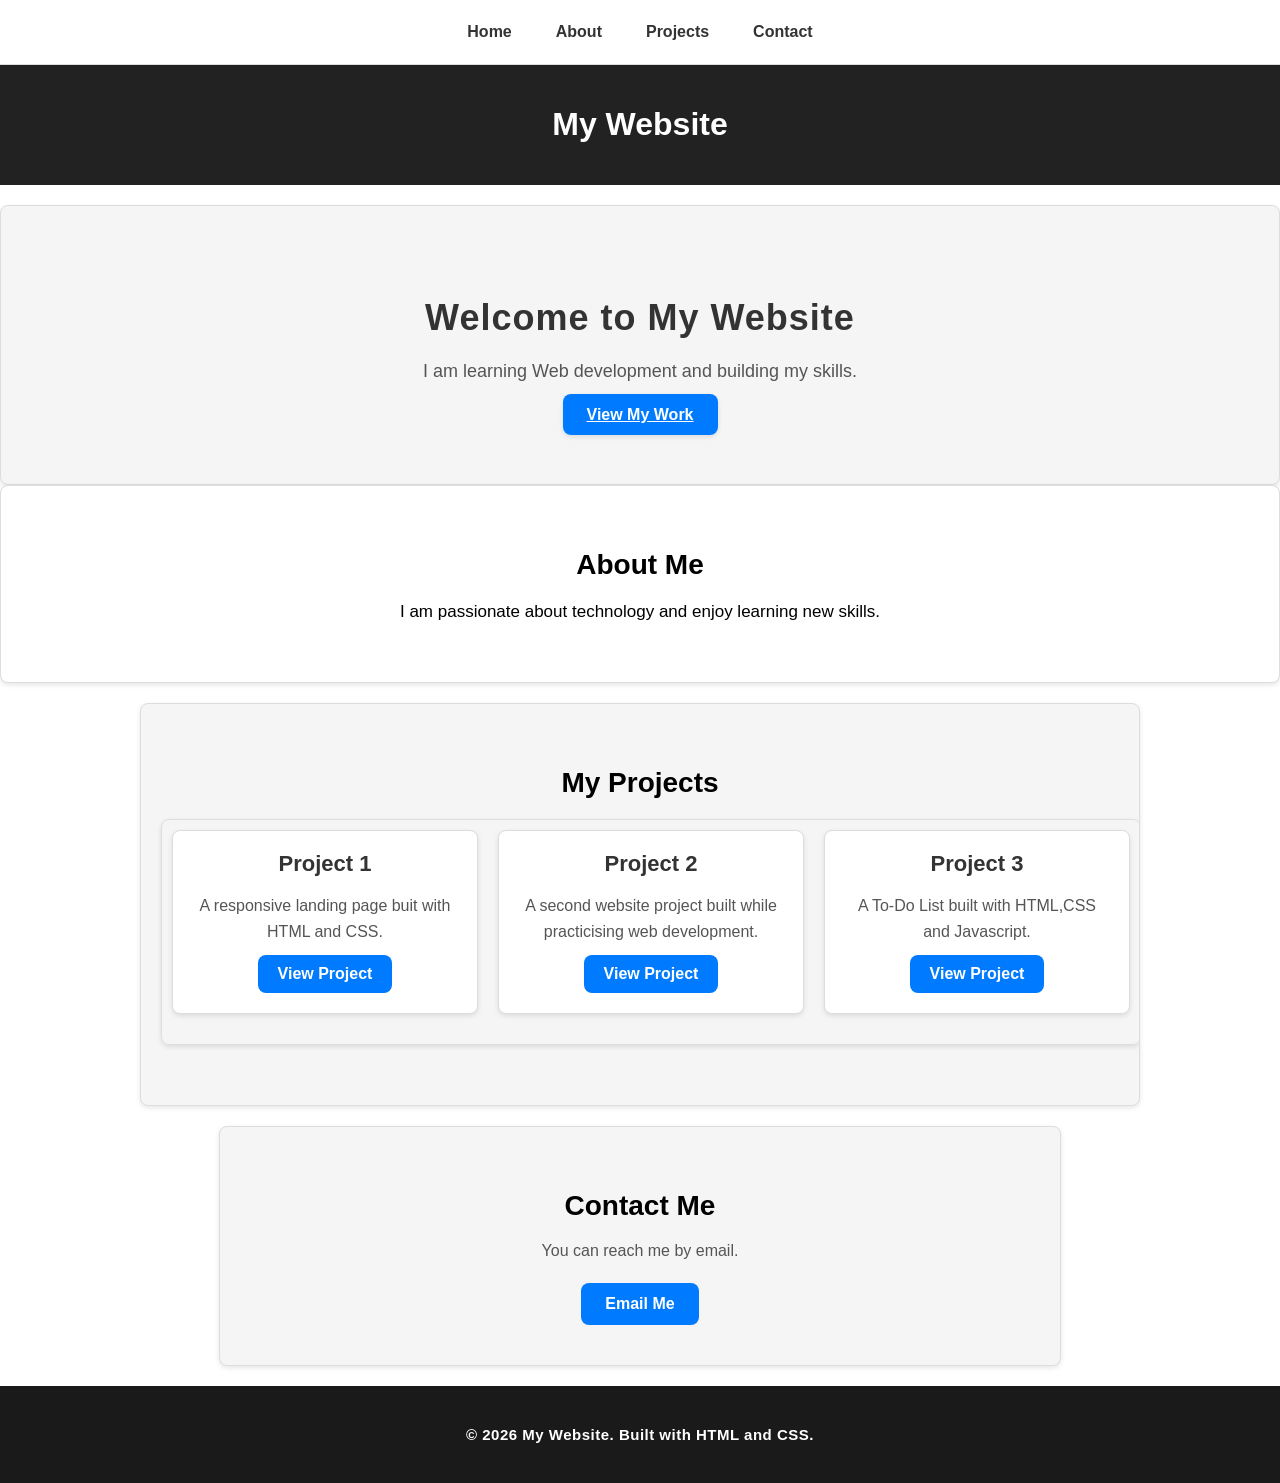
==== index.html @ d1a7a74c "Initial portfolio" ====
<!DOCTYPE html>
<html>
<head>
<title>My Website</title>
<meta charset="UTF-8">
<meta name="viewport"
 content="width=device-width,initial-scale=1.0">
 <link rel="stylesheet"
 href="style.css">
</head>
<body>
    <nav>
        <a href="#home">Home</a>
        <a href="#about">About</a>
        <a href="#projects">Projects</a>
        <a href="#contact">Contact</a>
    </nav>
    <header>
        <h1>My Website</h1>
    </header>
    <main>
        <section id="home" class="hero">
            <h2>Welcome to My Website</h2>
            <p> I am learning Web development and building my skills.</p>
            <a href="#projects">View My Work</a>
        </section>
        <section id="about" class="about">
            <h2> About Me</h2>
            <p>I am passionate about technology and enjoy learning new skills.</p>
        </section>
        <section id="projects" class="projects">
            <h2>My Projects</h2>
            <div class="projects-container">
                <div class="project-card">
                    <h3>Project 1</h3>
                    <p>A responsive landing page buit with HTML and CSS.</p>
                    <a href="project1.html">View Project</a>
                </div>
                <div class="project-card">
                    <h3>Project 2</h3>
                    <p>A second website project built while practicising web development.</p>
                    <a href="project2.html">View Project</a>
                </div>
                <div class="project-card">
                    <h3>Project 3</h3>
                    <p>A To-Do List built with HTML,CSS and Javascript.</p>
                    <a href="todo.html">View Project</a>
                </div>
            </div>
        </section>
        <section id="contact" class="contact">
            <h2>Contact Me</h2>
            <p>You can reach me by email.</p>
            <a href="mailto:josephnzau206@gmail.com">Email Me</a>
        </section>
    </main>
    <footer><p>&copy; 2026 My Website. Built with HTML and CSS.</p></footer>
</body>
</html>
---- style.css ----
body{
    font-family: Arial,  sans-serif;
    margin: 0;
    padding: 0;
    box-sizing: border-box;
}
header {
    text-align: center;
    padding: 20px;
    background-color: #222;
    color: white;
}
.hero {
    text-align: center;
    padding: 60px 20px;
    background-color: #f5f5f5;
    border-radius: 8px;
    border: 1px solid #ddd;
    box-shadow: 0 2px 5px rgba(0,0,0,0.1);
    margin-top: 20px;
    color: #555;
}
.hero h2 {
    font-size: 36px;
    font-weight: 700;
    color: #333;
    margin-bottom: 15px;
    letter-spacing: 1px;
    line-height: 1.2;
}
.hero p {
    font-size: 18px;
    margin-bottom: 20px;
    max-width: 600px;
    margin-left: auto;
    margin-right: auto;
    line-height: 1.6;
}
.hero a {
    padding: 12px 24px;
    background-color: #007bff;
    color: white;
    border: none;
    border-radius: 8px;
    font-weight: 600;
    box-shadow: 0 2px 5px rgba(0,0,0,0.1);
    transition: all 0.3s ease;
}
.hero a:hover {
    background-color: #0056b3;
    transform: translateY(-2px);
    cursor: pointer;
}
.about{
    text-align: center;
    padding: 40px 20px;
    background-color: white;
    border-radius: 8px;
    border: 1px solid #ddd;
    box-shadow: 0 2px 5px rgba(0,0,0,0.1);
    margin-bottom: 20px;
}
.about h2 {
    font-size: 28px;
    margin-bottom: 15px;
}
.about p {
    font-size: 17px;
    line-height: 1.6;
    max-width: 700px;
    margin-left: auto;
    margin-right: auto;
}
.projects {
    text-align: center;
    padding: 40px 20px;
    margin-top: 20px;
    background-color: #f5f5f5;
    padding-bottom: 60px;
    max-width: 1000px;
    margin: 20px auto;
    width: 100%;
    box-sizing: border-box;
    margin-bottom: 20px;
    border-radius: 8px;
    border: 1px solid #ddd;
    box-shadow:  0 2px 5px rgba(0,0,0,0.1);
    overflow: hidden;
}
.projects h2 {
    font-size: 28px;
    margin-bottom: 20px;
}
.projects-container {
    display: flex;
    gap: 20px;
    justify-content: center;
    flex-wrap: wrap;
    align-items: stretch;
    margin-top: 20px;
    margin-bottom: 20px;
    padding: 10px;
    width: 100%;
    max-width: 1200px;
    margin: 0 auto;
    border: 1px solid #ddd;
    border-radius: 8px;
    box-shadow: 0 2px 5px rgb(0,0,0,0.1);
}
.project-card {
    padding: 20px;
    width: 300px;
    background-color: white;
    border: 1px solid #ddd;
    border-radius: 8px;
    box-shadow: 0 2px 5px rgba(0,0,0,0.1);
    margin-bottom: 20px;
    flex: 1;
    min-width: 250px;
    transition: transform 0.3s ease;
}
.project-card:hover{
    transform: translateY(-5px);
    box-shadow: O 5px 15px rgba(0,0,0,0.1);
}
.project-card h3 {
    margin-bottom: 10px;
    font-size: 22px;
    font-weight: 600;
    color: #333;
    margin-top: 0;
}
.project-card p{
    margin-bottom: 10px;
    line-height: 1.6;
    color: #555;
    font-size: 16px;
    max-width: 400px;
    margin-left: auto;
    margin-right: auto;
}
.project-card a {
    display: inline-block;
    text-decoration: none;
    color: white;
    background-color: #007bff;
    padding: 10px 20px;
    border-radius: 8px;
    font-weight: 600;
    transition: all 0.3s ease;
}
.project-card a:hover {
    background-color: #0056b3;
    transform: translate(-2px);
}
.contact {
    text-align: center;
    padding: 40px 20px;
    background-color: #f5f5f5;
    border-radius: 8px;
    border: 1px solid #ddd;
    box-shadow: 0 2px 5px rgba(0,0,0,0.1);
    max-width: 800px;
    margin: 20px auto;
    margin-bottom: 20px;
}
.contact h2{
    font-size: 28px;
    margin-bottom: 15px;
}
.contact p{
    margin-bottom: 20px;
    line-height: 1.6;
    color: #555;
}
.contact a{
    display: inline-block;
    text-decoration: none;
    color: #007bff;
    border-radius: 8px;
    background-color: #007bff;
    color: white;
    font-weight: 600;
    box-shadow: o 2px 5px rgba(0,0,0,0.1);
    transition: all 0.3s ease;
    cursor: pointer;
    border: none;
    padding: 12px 24px;
    font-size: 16px;
    font-weight: bold;
}
.contact a:hover {
    background-color: #0056b3;
    transform: translate(-2px);
}
nav {
    display: flex;
    gap: 20px;
    justify-content: center;
    padding: 15px 20px;
    position: sticky;
    top: 0;
    background-color: white;
    z-index: 1000;
    border-bottom: 1px solid #ddd;
    box-shadow: 0 2px 5px rgba(0,0,0,0.1)
}
nav a {
    text-decoration: none;
    color: #333;
    font-weight: 600;
    transition: color 0.3s ease;
    padding: 8px 12px;
    border-radius: 5px;
}
nav a:hover {
    color: #007bff;
    background-color: #f0f0f0;
}
@media (max-width: 600px) {
    nav {
        gap: 5px;
    }
    nav a {
        padding: 6px 8px;
        font-size: 14px;
    }
}
.project-page {
    background-color: #f5f5f5;
}
.project-page h1 {
    text-align: center;
    font-size: 36px;
    color: #333;
    margin-top: 60px;
    margin-bottom: 20px;
}
.project-page p {
    text-align: center;
    font-size: 18px;
    color: #555;
    line-height: 1.6;
    max-width: 700px;
    margin: 0 auto;
    padding: 20px;
}
.project-page a {
    display: inline-block;
    text-decoration: none;
    color: white;
    background-color: #007bff;
    padding: 10px 20px;
    border-radius: 8px;
    font-weight: 600;
    transition: all 0.3s ease;
}
.project-page a:hover {
    background-color: #0056b3;
    transform: translate(-2px);
}
.project-page ul {
    list-style-position: inside;
    padding: 0;
    margin-bottom: 20px;
    margin-top: 10px;
}
.project-card h2 {
    text-align: center;
    font-size: 24px;
    color: #333;
    margin-bottom: 15px;
}
.project-page li {
    font-family: 17px;
    color:#555;
    margin-bottom: 8px;
}
footer {
    text-align: center;
    padding: 25px 20px;
    background-color: #1a1a1a;
    color: #ffffff;
    margin-top: 20px;
    font-size: 15px;
    font-weight: 600;
    letter-spacing: 0.5px;
}
footer p {
    color:  white;
}
.project-page {
    padding: 20px;
    margin:0 auto;
    background-color: #f5f5f5;
    max-width: 900px;
}
.project-page h2 {
    margin-bottom: 20px;
    border-bottom: 2px solid;
    padding-bottom: 10px;
}
.project-page p{
    font-size: 18px;
    line-height: 1.6;
    max-width: 700px;
}
.project-page ul {
    margin-top: 15px;
}
.project-page li {
    padding: 10px;
    padding-left: 20px;
    line-height: 1.5;
}
.project-page a {
    display: inline-block;
    text-decoration: none;
    color: white;
    background-color: #007bff;
    padding: 10px 15px;
    border-radius: 8px;
    font-weight: bold;
    transition: all 0.3s ease;
    margin-top: 20px;
}
.project-page a:hover {
    background-color: #0056b3;
    transform: translateY(-2px);
}
@media (max-width: 600px) {
    .project-page {
        padding: 15px;
    }
    .project-page p {
        font-size: 16px;
    }
    .project-page a {
        font-size: 16px;
    }
}
.project-page img{
    width: 100%;
    border-radius: 8px;
    max-width: 700px;
    margin:20px auto;
    display: block;

}
.project-page footer {
    margin-top: 40px;
    font-size: 14px;
}
.todo-page {
    max-width: 700px;
    margin: 40px auto;
    padding: 30px
}
.todo-page h1 {
    text-align: center;
    margin-bottom: 25px;
}
.todo-page input {
    width: 70%;
    padding: 12px;
    font-size: 16px;
    border-radius: 8px;
    border: 1px solid #ccc;
}
.todo-page #addButton {
    padding: 12px 20px;
    font-size: 16px;
    border: none;
    border-radius: 8px;
    cursor: pointer;
    transition: 0.3s;
}
.todo-page ul {
    margin-top: 25px;
    padding-left: 0;
    list-style: none;
}
.todo-page li {
    padding: 12px;
    margin-bottom: 10px;
    border: 1px solid #ddd;
    border-radius: 8px;
}
.todo-page li button {
    margin-left: 10px;
    padding: 6px 10px;
    border: none;
    border-radius: 6px;
    cursor: pointer;
    transition: 0.3s;
}
.todo-page li button:hover {
    transform: translateY(-2px);
}
.todo-page #addButton:hover {
    transform: translateY(-2px);
}
.todo-page
li[ style*="line-through"] {
    opacity: 0.6;
}
.back-button {
    display: inline-block;
    background-color: #007bff;
    color: white;
    text-decoration: none;
    padding: 10px 15px;
    border-radius: 8px;
    margin-top: 20px;
    transition: 0.3 s;
    font-weight: bold;
}
.back-button :hover {
    background-color: darkblue;
    transform: translateY(-2px);
}
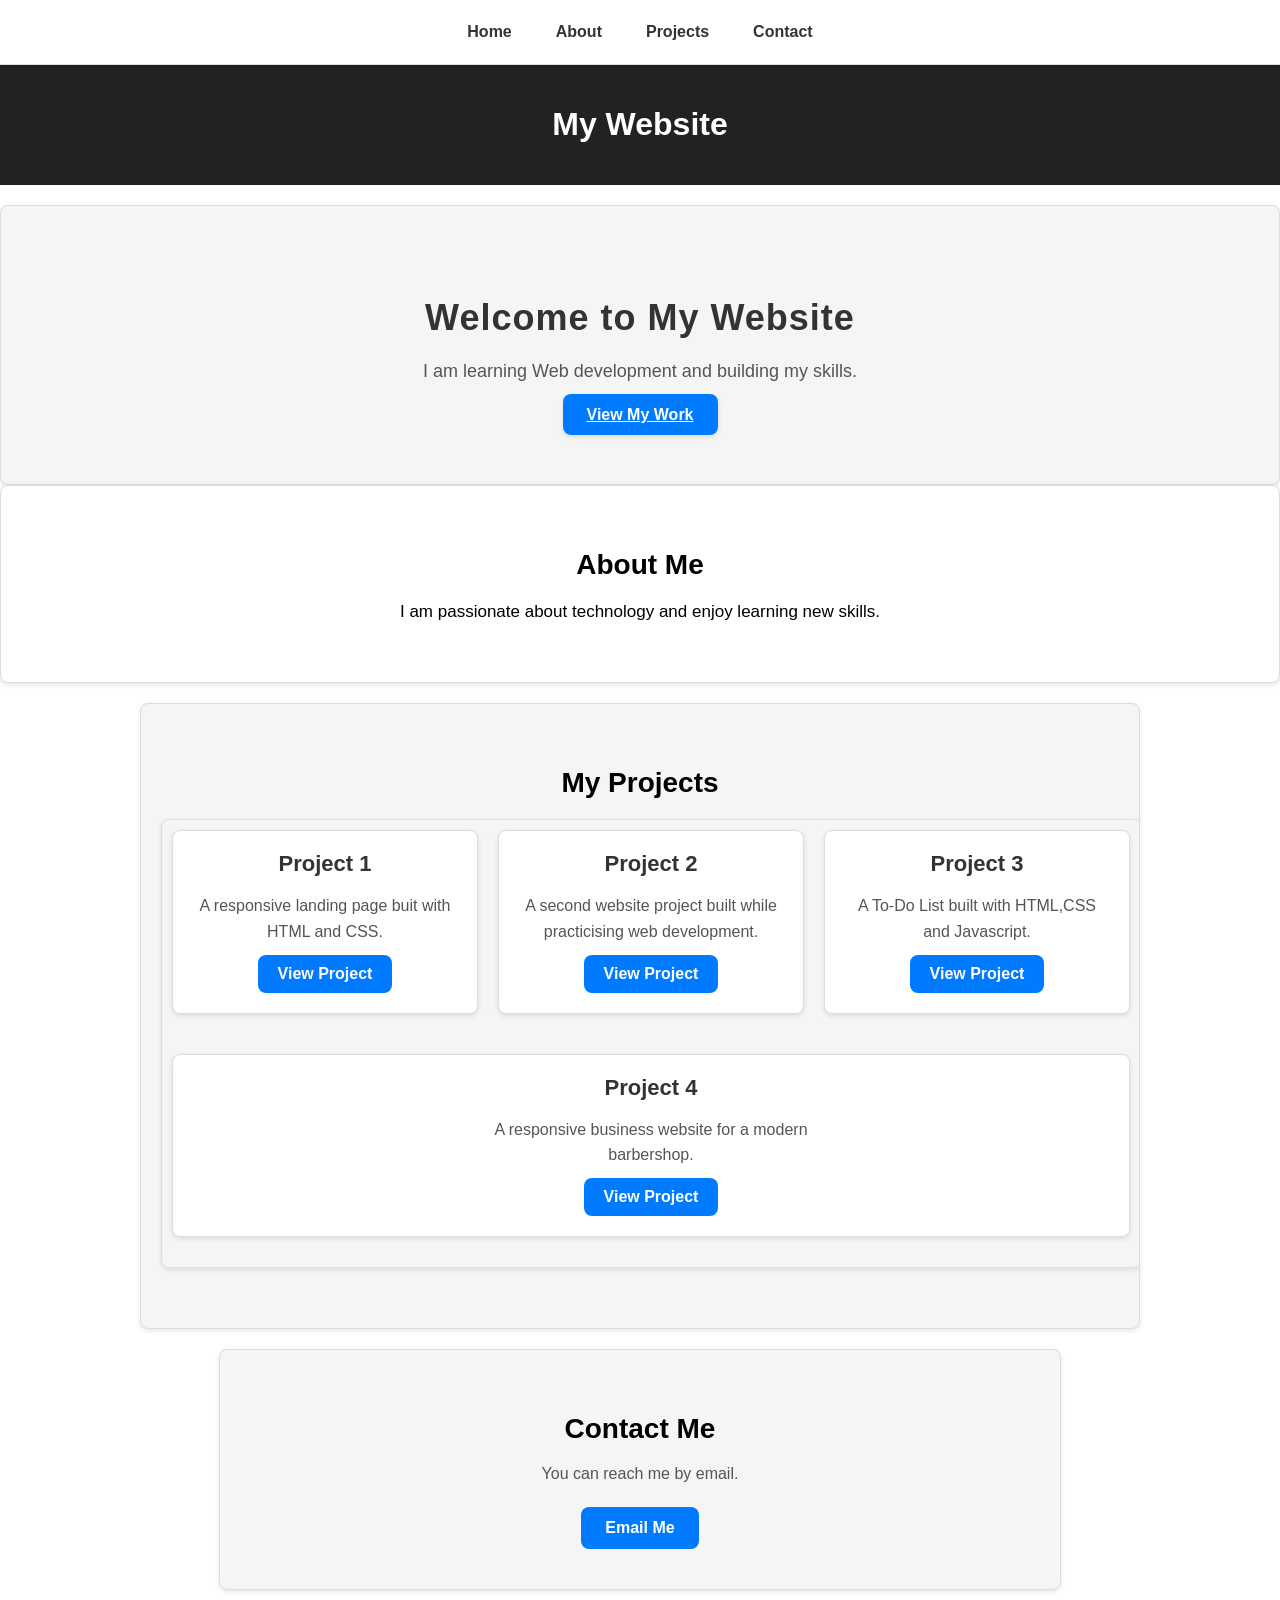
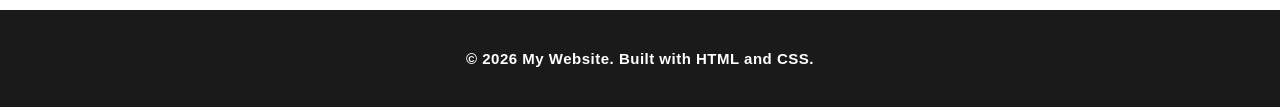
==== commit 52b5ff8f: "Add Fresh Cut Barbershop project" ====
--- a/index.html
+++ b/index.html
@@ -46,6 +46,11 @@
                     <p>A To-Do List built with HTML,CSS and Javascript.</p>
                     <a href="todo.html">View Project</a>
                 </div>
+                <div class="project-card">
+                    <h3>Project 4</h3>
+                    <p>A responsive business website for a modern barbershop.</p>
+                    <a href="business-website/">View Project</a>
+                </div>
             </div>
         </section>
         <section id="contact" class="contact">
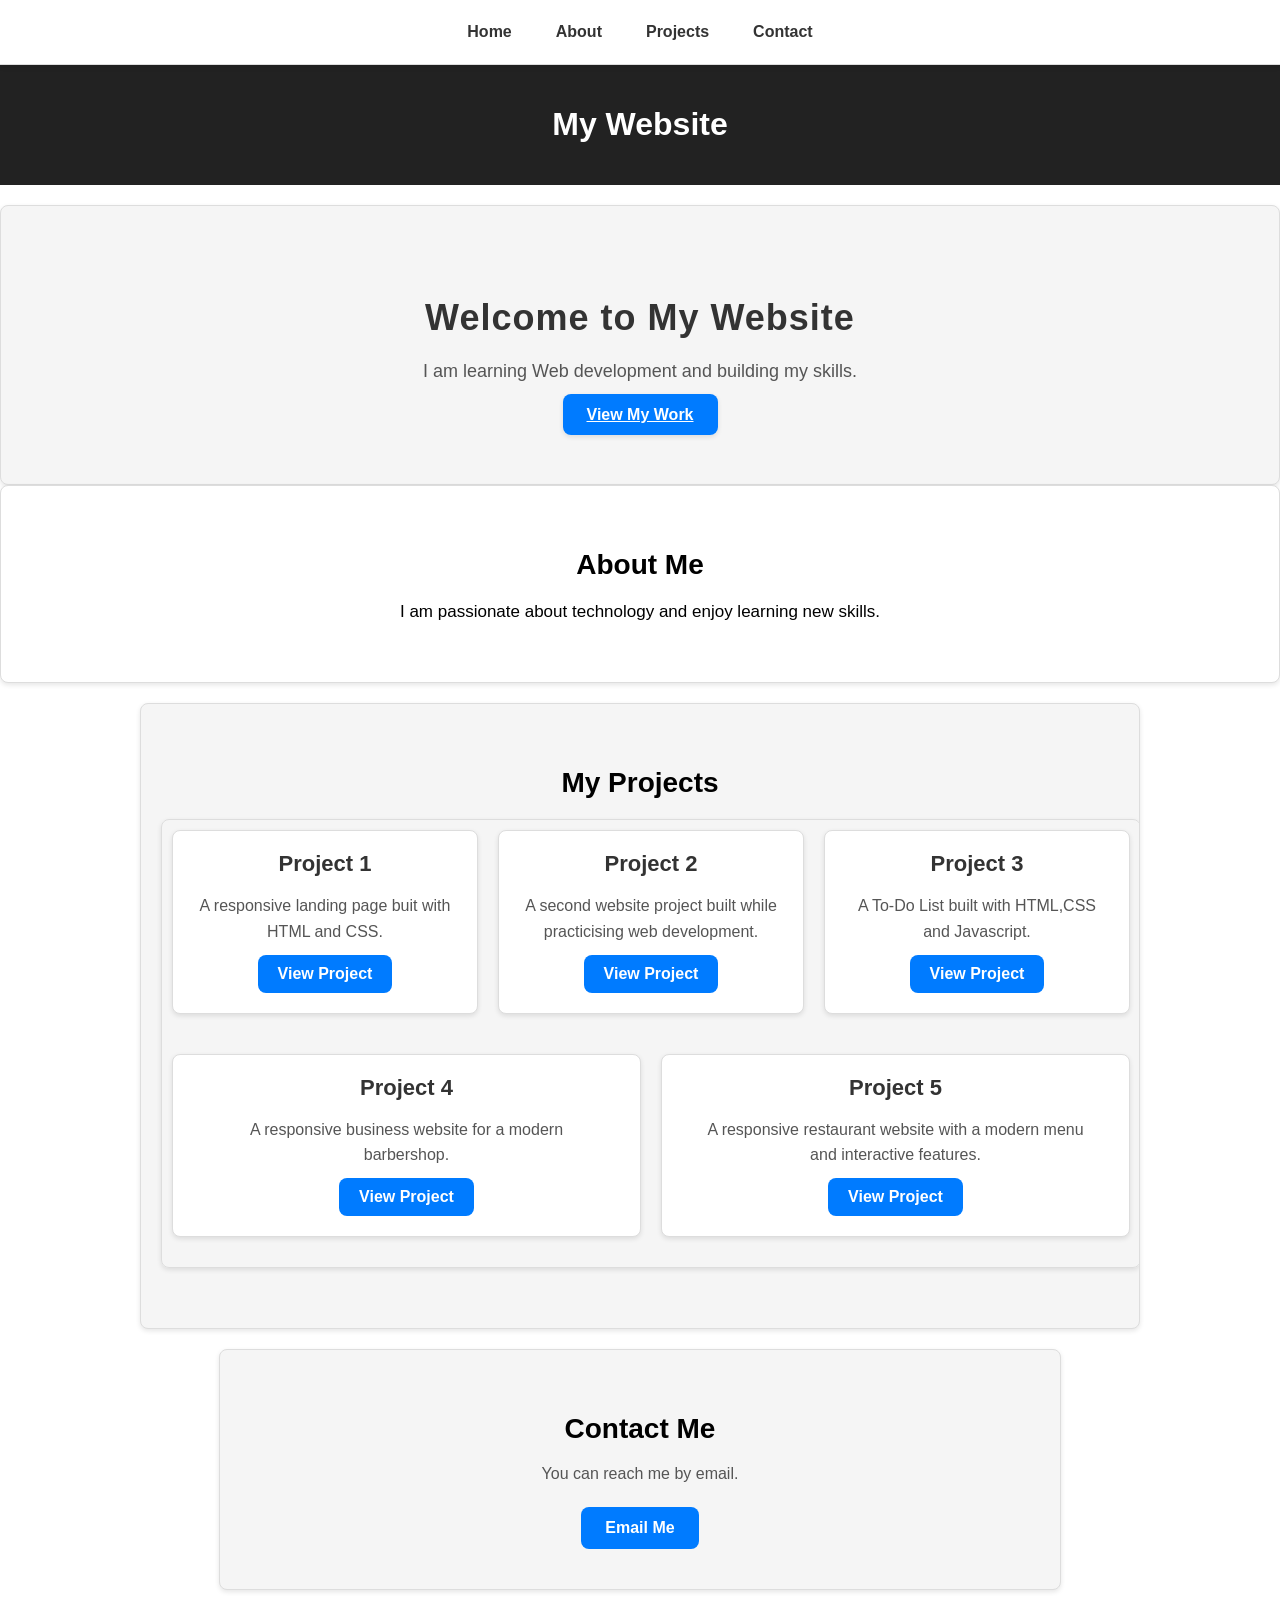
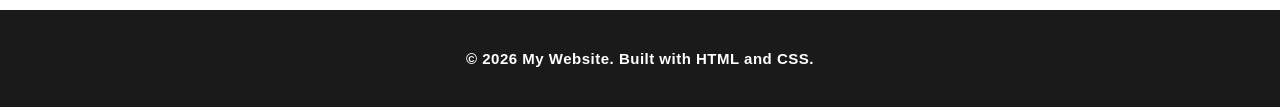
==== commit 56f73c39: "Add restaurant project to portfolio" ====
--- a/index.html
+++ b/index.html
@@ -51,6 +51,11 @@
                     <p>A responsive business website for a modern barbershop.</p>
                     <a href="business-website/">View Project</a>
                 </div>
+                <div class="project-card">
+                    <h3>Project 5</h3>
+                    <p>A responsive restaurant website with a modern menu and interactive features.</p>
+                     <a href="restaurant-website/">View Project</a>
+                </div>
             </div>
         </section>
         <section id="contact" class="contact">
